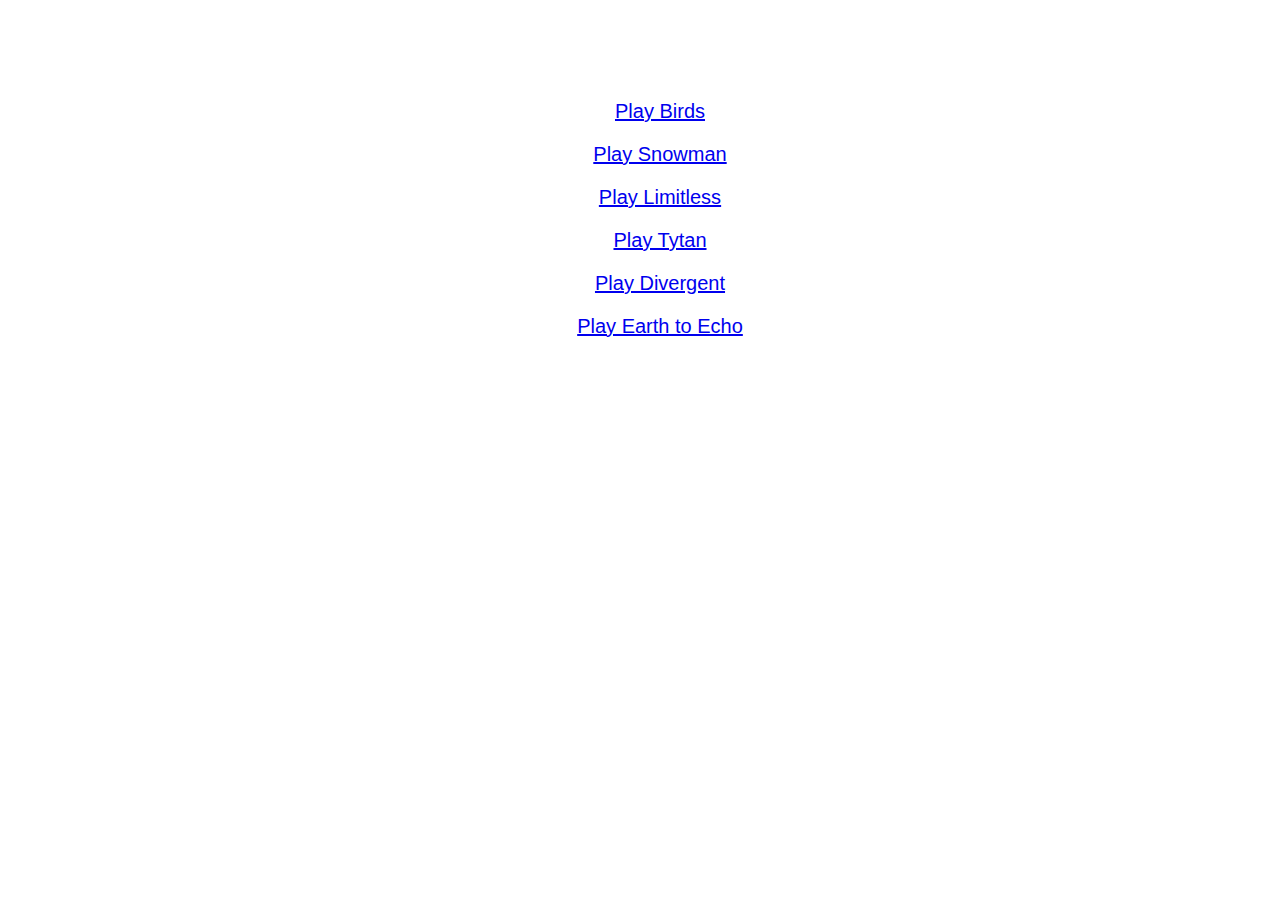
==== index.html @ 956da86e "added earth to echo" ====
<!DOCTYPE html>
<html>
<head>
	<title>Video Demo</title>
	<meta name="generator" content="" />
	
	<style>
	ul {
		font-family: helvetica; 
		font-size: 20px;
		list-style: none;
		text-align: center;
		margin-top: 100px;
	}
	
	li {
		margin-top: 20px;
	}
	
	</style>
	
	
</head>
<body>
	<ul>
		<li><a href="birds.html">Play Birds</a></li>
		<li><a href="snowman.html">Play Snowman</a></li>
		<li><a href="limitless.html">Play Limitless</a></li>
		<li><a href="tytan.html">Play Tytan</a></li>
		<li><a href="divergent.html">Play Divergent</a></li>
		<li><a href="earthtoecho.html">Play Earth to Echo</a></li>
		
	</ul>
</body>
</html>
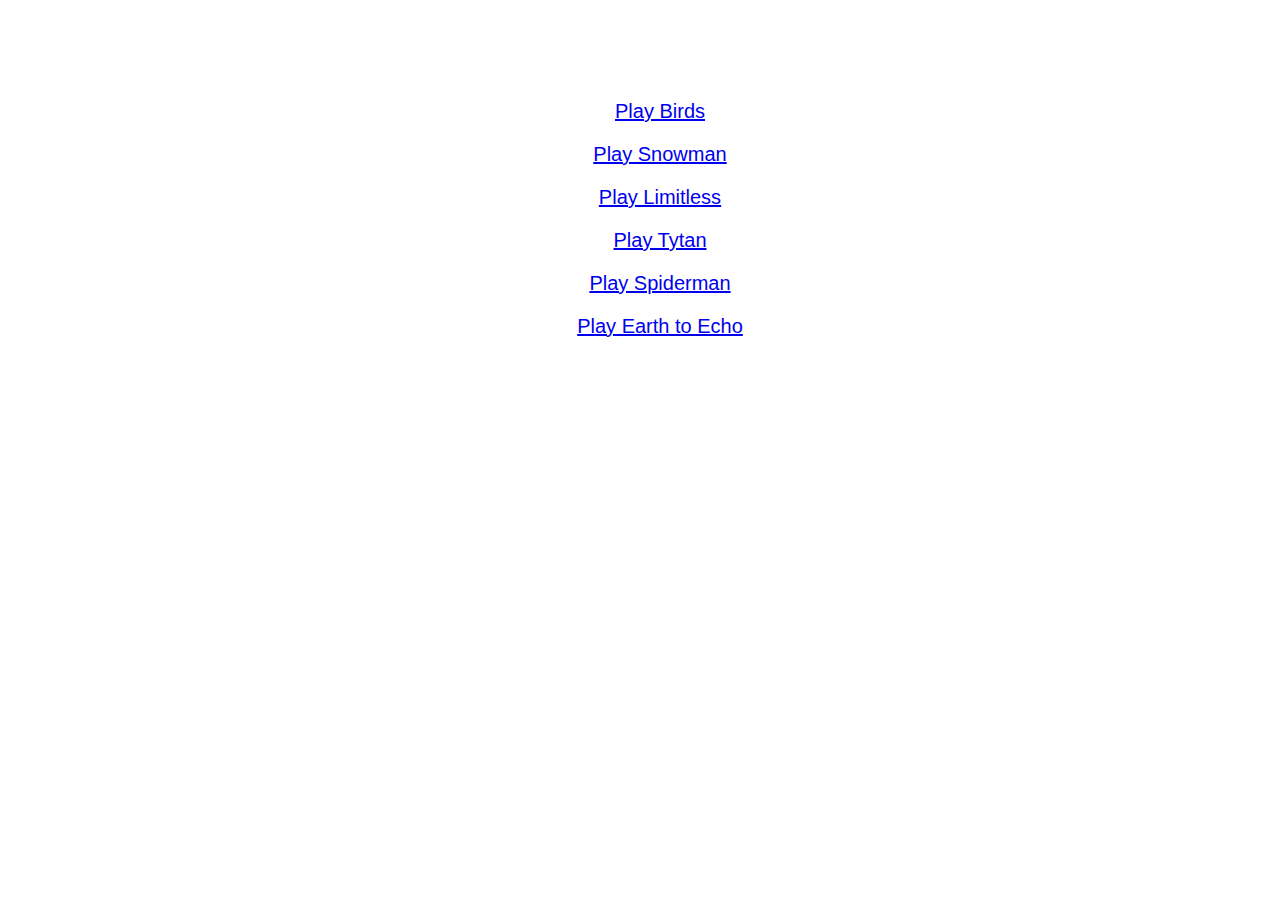
==== commit 0fdeb005: "added spiderman" ====
--- a/index.html
+++ b/index.html
@@ -27,7 +27,7 @@
 		<li><a href="snowman.html">Play Snowman</a></li>
 		<li><a href="limitless.html">Play Limitless</a></li>
 		<li><a href="tytan.html">Play Tytan</a></li>
-		<li><a href="divergent.html">Play Divergent</a></li>
+		<li><a href="spiderman.html">Play Spiderman</a></li>
 		<li><a href="earthtoecho.html">Play Earth to Echo</a></li>
 		
 	</ul>
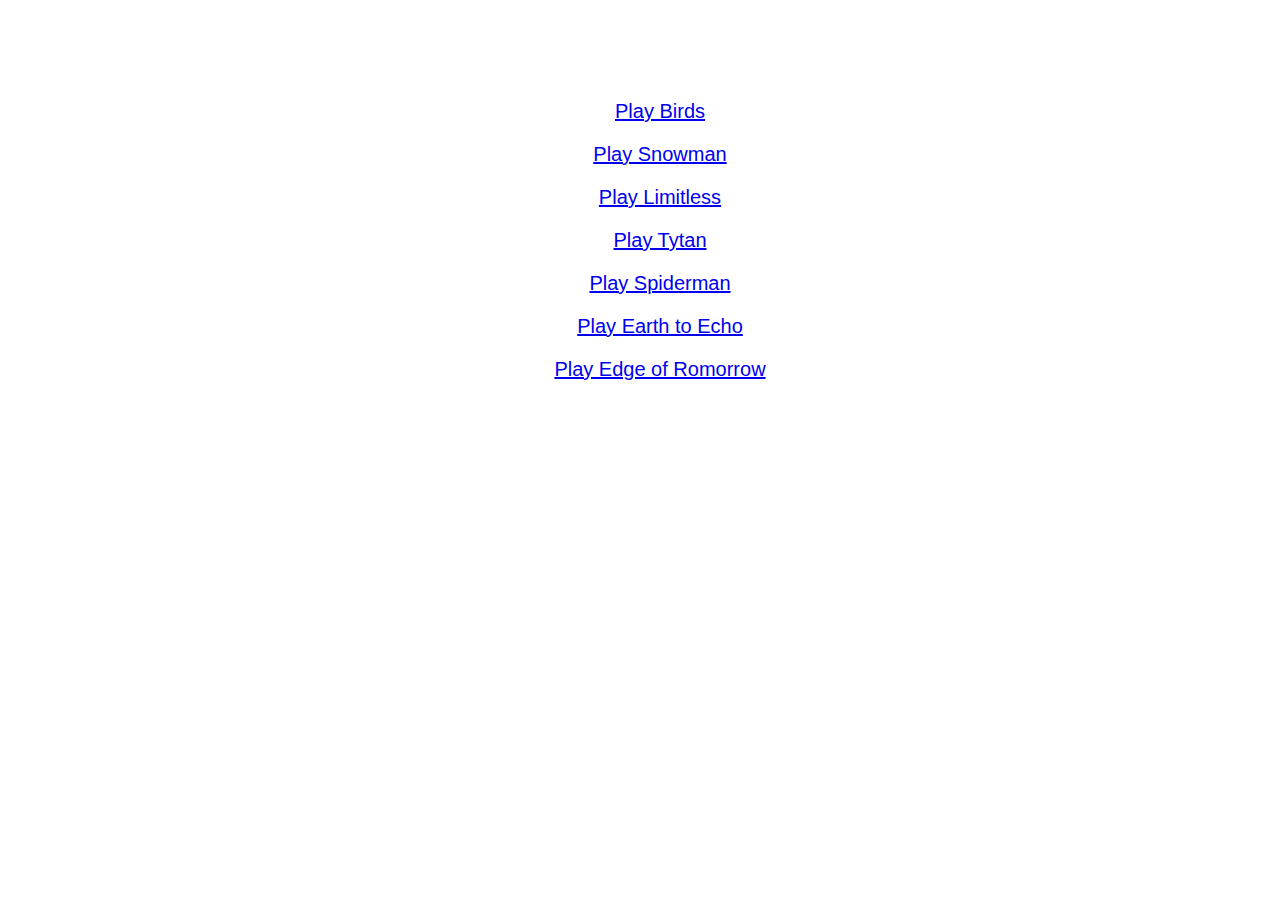
==== commit 6aeb127b: "added edge of tomorrow" ====
--- a/index.html
+++ b/index.html
@@ -29,7 +29,7 @@
 		<li><a href="tytan.html">Play Tytan</a></li>
 		<li><a href="spiderman.html">Play Spiderman</a></li>
 		<li><a href="earthtoecho.html">Play Earth to Echo</a></li>
-		
+		<li><a href="edgeoftomorrow.html">Play Edge of Romorrow</a></li>
 	</ul>
 </body>
 </html>
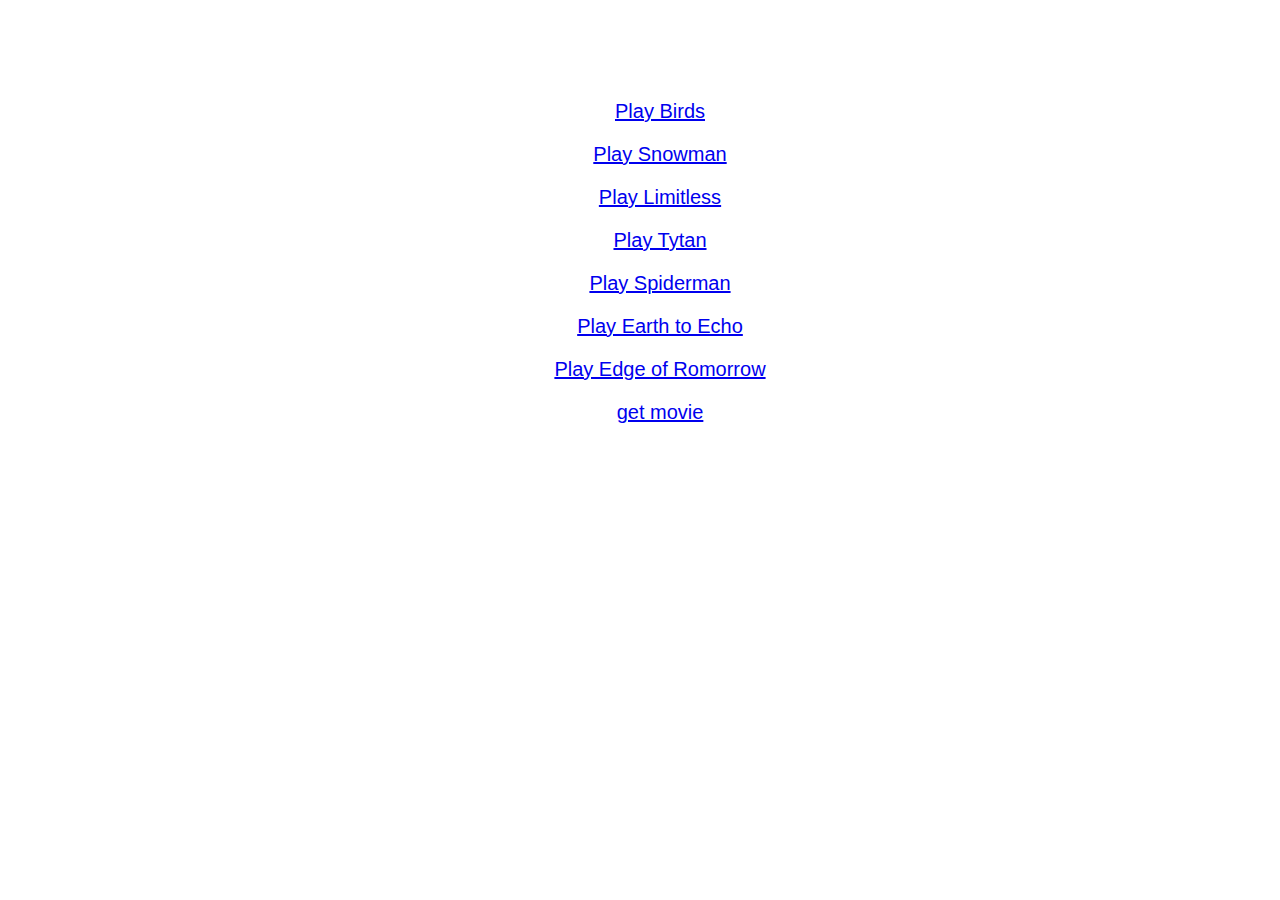
==== commit 67e66871: "added get movie index" ====
--- a/index.html
+++ b/index.html
@@ -30,6 +30,8 @@
 		<li><a href="spiderman.html">Play Spiderman</a></li>
 		<li><a href="earthtoecho.html">Play Earth to Echo</a></li>
 		<li><a href="edgeoftomorrow.html">Play Edge of Romorrow</a></li>
+		<li><a href="getmovie.html">get movie</a></li>
+		
 	</ul>
 </body>
 </html>
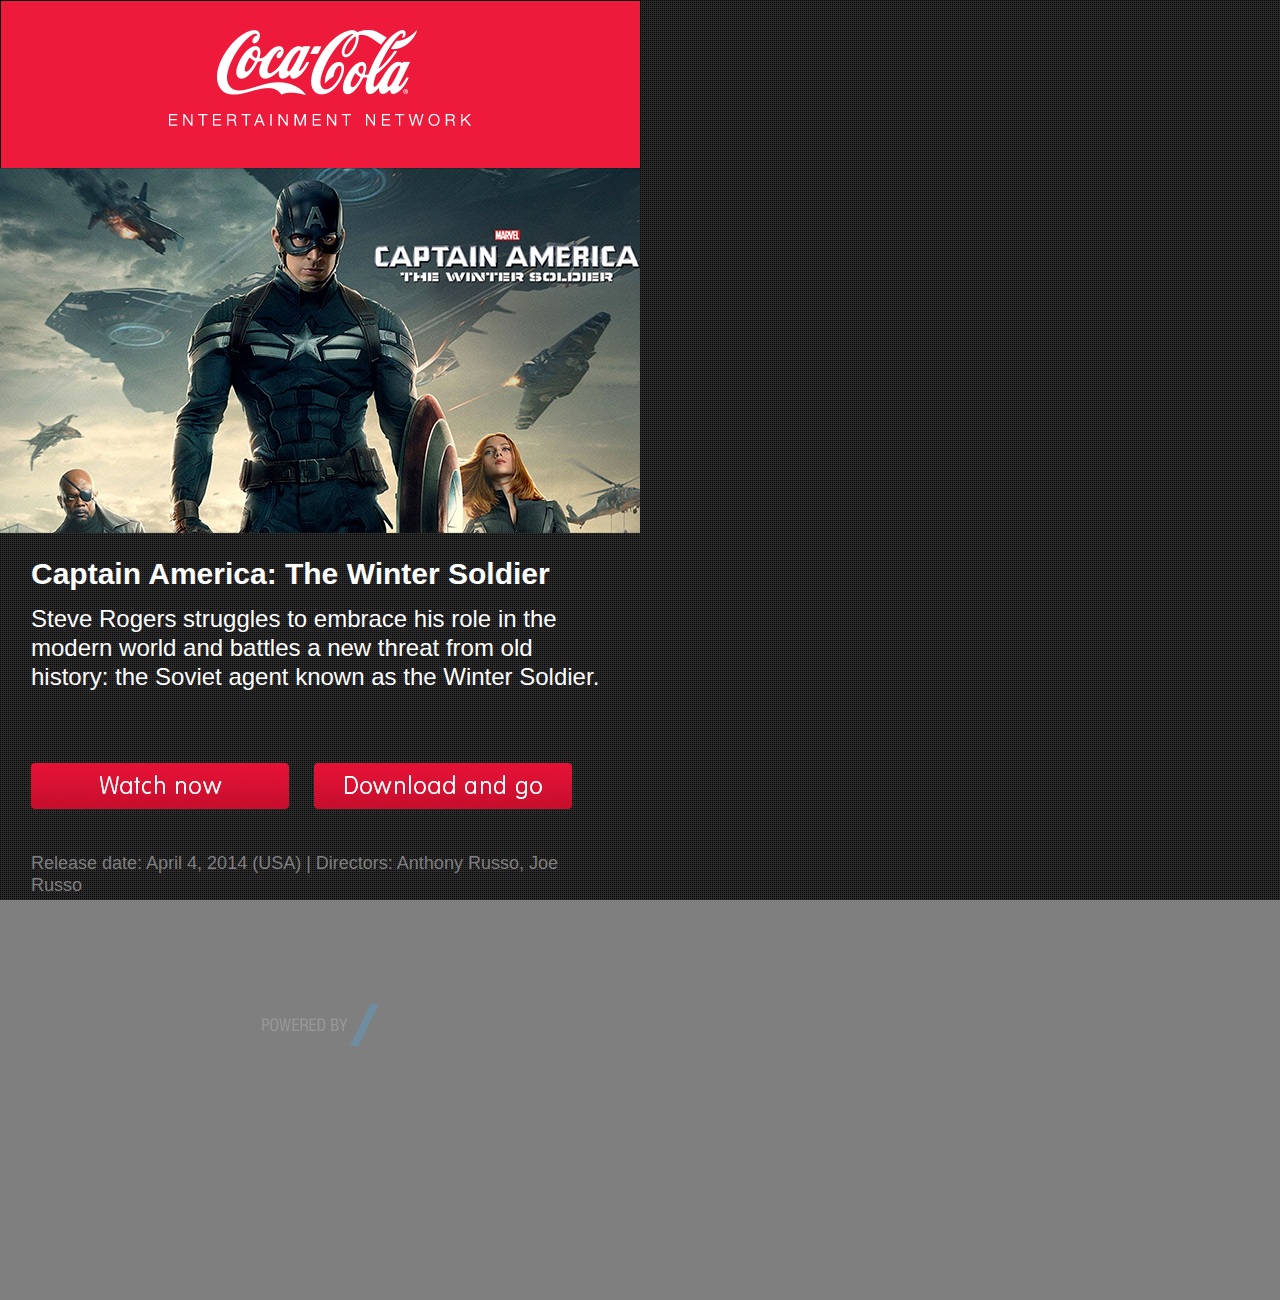
==== commit 5b1abab0: "fixed watch now link" ====
--- a/index.html
+++ b/index.html
@@ -1,41 +1,82 @@
 <!DOCTYPE html>
-<html>
-<head>
-	<title>Video Demo</title>
-	<meta name="generator" content="" />
-	
-	<style>
-	ul {
-		font-family: helvetica; 
-		font-size: 20px;
-		list-style: none;
-		text-align: center;
-		margin-top: 100px;
-	}
-	
-	li {
-		margin-top: 20px;
-	}
-	
-	</style>
-	
-	
-</head>
-<body>
-	<ul>
-		<li><a href="birds.html">Play Birds</a></li>
-		<li><a href="snowman.html">Play Snowman</a></li>
-		<li><a href="limitless.html">Play Limitless</a></li>
-		<li><a href="tytan.html">Play Tytan</a></li>
-		<li><a href="spiderman.html">Play Spiderman</a></li>
-		<li><a href="earthtoecho.html">Play Earth to Echo</a></li>
-		<li><a href="edgeoftomorrow.html">Play Edge of Romorrow</a></li>
-		<li><a href="getmovie.html">get movie</a></li>
-		
-	</ul>
-</body>
+<html class="html">
+ <head>
+
+  <meta http-equiv="Content-type" content="text/html;charset=UTF-8"/>
+  <meta name="generator" content="7.3.5.244"/>
+  <title>Home</title>
+  <meta name="viewport" content="width=640"/>
+  <!-- CSS -->
+  <link rel="stylesheet" type="text/css" href="css/site_global.css?3983832653"/>
+  <link rel="stylesheet" type="text/css" href="css/index.css?182980380" id="pagesheet"/>
+  <!--[if lt IE 9]>
+  <link rel="stylesheet" type="text/css" href="css/iefonts_index.css?4285080713"/>
+  <![endif]-->
+  <!-- Other scripts -->
+  <script type="text/javascript">
+   document.documentElement.className += ' js';
+var __adobewebfontsappname__ = "muse";
+</script>
+  <!-- JS includes -->
+  <script type="text/javascript">
+   document.write('\x3Cscript src="' + (document.location.protocol == 'https:' ? 'https:' : 'http:') + '//webfonts.creativecloud.com/source-sans-pro:n7,n3,n4:all.js" type="text/javascript">\x3C/script>');
+</script>
+   </head>
+ <body>
+
+  <div class="clearfix" id="page"><!-- column -->
+   <div class="position_content" id="page_position_content">
+    <div class="clearfix colelem" id="u100"><!-- group -->
+     <div class="clearfix grpelem" id="u99"><!-- group -->
+      <div class="clip_frame grpelem" id="u85"><!-- image -->
+       <img class="block" id="u85_img" src="images/header_graphic.png" alt="" width="302" height="96"/>
+      </div>
+     </div>
+    </div>
+    <div class="clip_frame colelem" id="u101"><!-- image -->
+     <img class="block" id="u101_img" src="images/hero_poster.png" alt="" width="640" height="365"/>
+    </div>
+    <div class="clearfix colelem" id="u126"><!-- column -->
+     <div class="clearfix colelem" id="u106-4"><!-- content -->
+      <p>Captain America: The Winter Soldier</p>
+     </div>
+     <div class="clearfix colelem" id="u124-4"><!-- content -->
+      <p>Steve Rogers struggles to embrace his role in the modern world and battles a new threat from old history: the Soviet agent known as the Winter Soldier.</p>
+     </div>
+    </div>
+    <div class="clearfix colelem" id="u154"><!-- group -->
+     <div class="clip_frame grpelem" id="u140"><!-- image -->
+      <a href="index-copy.html"><img class="block" id="u140_img" src="images/watchnow.png" alt="" width="258" height="46"/></a>
+     </div>
+     <div class="clip_frame grpelem" id="u132"><!-- image -->
+      <img class="block" id="u132_img" src="images/download_and_go.png" alt="" width="258" height="46"/>
+     </div>
+    </div>
+    <div class="clearfix colelem" id="u147-6"><!-- content -->
+     <p>Release date: April 4, 2014 (USA) | Directors: Anthony Russo, Joe Russo</p>
+     <p>Running time: 136 minutes | MPAA rating: PG&#45;13</p>
+    </div>
+    <div class="clip_frame colelem" id="u149"><!-- image -->
+     <img class="block" id="u149_img" src="images/poweredbyslash.png" alt="" width="117" height="42"/>
+    </div>
+   </div>
+  </div>
+  <!-- JS includes -->
+  <script type="text/javascript">
+   if (document.location.protocol != 'https:') document.write('\x3Cscript src="http://musecdn.businesscatalyst.com/scripts/4.0/jquery-1.8.3.min.js" type="text/javascript">\x3C/script>');
+</script>
+  <script type="text/javascript">
+   window.jQuery || document.write('\x3Cscript src="scripts/jquery-1.8.3.min.js" type="text/javascript">\x3C/script>');
+</script>
+  <script src="scripts/museutils.js?3880880085" type="text/javascript"></script>
+  <!-- Other scripts -->
+  <script type="text/javascript">
+   $(document).ready(function() { try {
+Muse.Utils.transformMarkupToFixBrowserProblemsPreInit();/* body */
+Muse.Utils.prepHyperlinks(true);/* body */
+Muse.Utils.showWidgetsWhenReady();/* body */
+Muse.Utils.transformMarkupToFixBrowserProblems();/* body */
+} catch(e) { Muse.Assert.fail('Error calling selector function:' + e); }});
+</script>
+   </body>
 </html>
-
-
-
-
--- a/css/site_global.css
+++ b/css/site_global.css
@@ -0,0 +1,421 @@
+html
+{
+	min-height: 100%;
+	min-width: 100%;
+	-ms-text-size-adjust: none;
+}
+
+body,div,dl,dt,dd,ul,ol,li,h1,h2,h3,h4,h5,h6,pre,code,form,fieldset,legend,input,button,textarea,p,blockquote,th,td,a
+{
+	margin: 0;
+	padding: 0;
+	border-width: 0;
+	-webkit-transform-origin: left top;
+	-ms-transform-origin: left top;
+	-o-transform-origin: left top;
+	transform-origin: left top;
+}
+
+table
+{
+	border-collapse: collapse;
+	border-spacing: 0;
+}
+
+fieldset,img
+{
+	border: 0;
+	-webkit-transform-origin: left top;
+	-ms-transform-origin: left top;
+	-o-transform-origin: left top;
+	transform-origin: left top;
+}
+
+address,caption,cite,code,dfn,em,strong,th,var,optgroup
+{
+	font-style: inherit;
+	font-weight: inherit;
+}
+
+del,ins
+{
+	text-decoration: none;
+}
+
+li
+{
+	list-style: none;
+}
+
+caption,th
+{
+	text-align: left;
+}
+
+h1,h2,h3,h4,h5,h6
+{
+	font-size: 100%;
+	font-weight: inherit;
+}
+
+input,button,textarea,select,optgroup,option
+{
+	font-family: inherit;
+	font-size: inherit;
+	font-style: inherit;
+	font-weight: inherit;
+}
+
+body
+{
+	font-family: Arial, Helvetica Neue, Helvetica, sans-serif;
+	text-align: left;
+	font-size: 14px;
+	line-height: 17px;
+	word-wrap: break-word;
+	text-rendering: optimizeLegibility;/* kerning, primarily */
+}
+
+@media screen and (-webkit-min-device-pixel-ratio:0)
+{
+	body { text-rendering:auto; }
+}
+
+a:link
+{
+	color: #0000FF;
+	text-decoration: underline;
+}
+
+a:visited
+{
+	color: #800080;
+	text-decoration: underline;
+}
+
+a:hover
+{
+	color: #0000FF;
+	text-decoration: underline;
+}
+
+a:active
+{
+	color: #EE0000;
+	text-decoration: underline;
+}
+
+a.nontext /* used to override default properties of 'a' tag */
+{
+	color: black;
+	text-decoration: none;
+	font-style: normal;
+	font-weight: normal;
+}
+
+.normal_text
+{
+	color: #000000;
+	font-family: Arial, Helvetica Neue, Helvetica, sans-serif;
+	font-size: 14px;
+	font-style: normal;
+	font-weight: normal;
+	letter-spacing: 0px;
+	line-height: 17px;
+	text-align: left;
+	text-decoration: none;
+	text-indent: 0px;
+	vertical-align: 0px;
+	padding: 0px;
+}
+
+.TabbedPanelsTab
+{
+	white-space: nowrap;
+}
+
+.MenuBar  .MenuBarView, .MenuBar  .SubMenuView /* Resets for ul and li in menus */
+{
+	display: block;
+	list-style: none;
+}
+
+.MenuBar .SubMenu
+{
+	display: none;
+	position: absolute;
+}
+
+.NoWrap
+{
+	white-space: nowrap;
+	word-wrap: normal;
+}
+
+.rootelem /* the root of the artwork tree */
+{
+	margin-left: auto;
+	margin-right: auto;
+}
+
+.colelem /* a child element of a column */
+{
+	display: inline;
+	float: left;
+	clear: both;
+}
+
+.grpelem /* a child element of a group */
+{
+	display: inline;
+	float: left;
+}
+
+.clearfix:after /* force a container to fit around floated items */
+{
+	content: "\0020";
+	visibility: hidden;
+	display: block;
+	height: 0;
+	clear: both;
+}
+
+*:first-child+html .clearfix /* IE7 */
+{
+	zoom: 1;
+}
+
+.clip_frame /* used to clip the contents as in the case of an image frame */
+{
+	overflow: hidden;
+}
+
+.inclusion_context /* context for positioning a group of elements that share the same height */
+{
+	display: table;
+	table-layout: fixed;
+	width: 0.01px;
+}
+
+.inclelem /* element of an inclusion context */
+{
+	display: table-cell;
+	vertical-align: top;
+}
+
+.f3s_mid /* 3-slice frame, middle slice */
+{
+	background-repeat: repeat;
+}
+
+.f3s_top,.f3s_bot /* 3-slice frame, top slice */
+{
+	background-repeat: no-repeat;
+}
+
+.f9s_top_left, .f9s_bot_left /* 9-slice frame, left corner slice */
+{
+	background-repeat: no-repeat;
+	background-position: left;
+}
+
+.f9s_top_right, .f9s_bot_right /* 9-slice frame, right corner slice */
+{
+	background-repeat: no-repeat;
+	background-position: right;
+}
+
+.f9s_top_mid, .f9s_bot_mid /* 9-slice frame, top/bottom horizontal slice */
+{
+	background-repeat: repeat-x;
+	background-position: 0px 0px;
+}
+
+.f9s_mid_left /* 9-slice frame, left vertical slice */
+{
+	background-repeat: repeat-y;
+	background-position: left;
+}
+
+.f9s_mid_right /* 9-slice frame, right vertical slice */
+{
+	background-repeat: repeat-y;
+	background-position: right;
+}
+
+.f9s_center /* 9-slice frame, center slice */
+{
+	background-repeat: repeat;
+	background-position: 0px 0px;
+}
+
+.popup_anchor /* anchors an abspos popup */
+{
+	position: relative;
+	width: 0px;
+	height: 0px;
+}
+
+.popup_element
+{
+	z-index: 100000;
+}
+
+.pointer_cursor
+{
+	cursor: pointer;
+}
+
+span.wrap /* used to force wrap after floated array when nested inside a paragraph */
+{
+	content: '';
+	clear: left;
+	display: block;
+}
+
+span.actAsInlineDiv /* used to simulate a DIV with inline display when already nested inside a paragraph */
+{
+	display: inline-block;
+}
+
+.position_content,.excludeFromNormalFlow /* used when child content is larger than parent */
+{
+	float: left;
+}
+
+.preload_images /* used to preload images used in non-default states */
+{
+	position: absolute;
+	overflow: hidden;
+	left: -9999px;
+	top: -9999px;
+	height: 1px;
+	width: 1px;
+}
+
+preload /* used to specifiy the dimension of preload item */
+{
+	height: 1px;
+	width: 1px;
+}
+
+.animateStates
+{
+	-webkit-transition: 0.3s ease-in-out;
+	-moz-transition: 0.3s ease-in-out;
+	-o-transition: 0.3s ease-in-out;
+	transition: 0.3s ease-in-out;
+}
+
+input:focus,textarea:focus /* remove default focussed input styling */
+{
+	outline: none;
+}
+
+textarea
+{
+	resize: none;
+	overflow: auto;
+}
+
+.fld-prompt /* form placeholders cursor behavior */
+{
+	pointer-events: none;
+}
+
+.wrapped-input /* form inputs & placeholders let div styling show thru */
+{
+	position: absolute;
+	top: 0;
+	left: 0;
+	background: transparent;
+	border: none;
+}
+
+.submit-btn /* form submit buttons on top of sibling elements */
+{
+	z-index: 50000;
+}
+
+.anchor_item /* used to specify anchor properties */
+{
+	width: 22px;
+	height: 18px;
+}
+
+.MenuBar .SubMenuVisible, .MenuBarVertical .SubMenuVisible, .MenuBar .SubMenu .SubMenuVisible,.popup_element.Active,span.actAsPara,.actAsDiv,a.nonblock.nontext,img.block
+{
+	display: block;
+}
+
+.ose_ei
+{
+	visibility: hidden;
+	z-index: 0;
+}
+
+.widget_invisible,.js .invi,.js .mse_pre_init,.js .an_invi /* used to hide the widget before loaded */
+{
+	visibility: hidden;
+}
+
+.no_vert_scroll
+{
+	overflow-y: hidden;
+}
+
+.always_vert_scroll
+{
+	overflow-y: scroll;
+}
+
+.always_horz_scroll
+{
+	overflow-x: scroll;
+}
+
+.popup_element.Inactive,.js .disn,.hidden
+{
+	display: none;
+}
+
+.fullscreen
+{
+	overflow: hidden;
+	left: 0px;
+	top: 0px;
+	position: fixed;
+	height: 100%;
+	width: 100%;
+	-moz-box-sizing: border-box;
+	-webkit-box-sizing: border-box;
+	-ms-box-sizing: border-box;
+	box-sizing: border-box;
+}
+
+.scroll_wrapper
+{
+	position: absolute;
+	overflow: auto;
+	left: 0px;
+	right: 0px;
+	top: 0px;
+	bottom: 0px;
+	padding-top: 0px;
+	padding-bottom: 0px;
+	margin-top: 0px;
+	margin-bottom: 0px;
+}
+
+.MenuBar .MenuItemContainer,.SlideShowContentPanel .fullscreen img
+{
+	position: relative;
+}
+
+.accordion_wrapper
+{
+	display: inline;
+	float: left;
+	width: 0px;
+}
+
--- a/css/index.css
+++ b/css/index.css
@@ -0,0 +1,170 @@
+@-ms-viewport
+{
+	width: 640px;
+}
+
+@-webkit-viewport
+{
+	width: 640px;
+}
+
+@-o-viewport
+{
+	width: 640px;
+}
+
+@-moz-viewport
+{
+	width: 640px;
+}
+
+@viewport
+{
+	width: 640px;
+}
+
+.html
+{
+	background: #7F7F7F url("../images/background_pattern.gif") repeat left top fixed;
+}
+
+#page
+{
+	z-index: 1;
+	width: 640px;
+	min-height: 1300px;
+	border-style: none;
+	border-color: #000000;
+	background: transparent url("../images/background_pattern.jpg") no-repeat left top;
+}
+
+#page_position_content
+{
+	margin-bottom: 254px;
+}
+
+#u100
+{
+	z-index: 2;
+	width: 641px;
+	position: relative;
+}
+
+#u99
+{
+	z-index: 3;
+	width: 639px;
+	border-width: 1px;
+	border-style: solid;
+	border-color: #000000;
+	background-color: #ED1A3B;
+	padding-bottom: 42px;
+	position: relative;
+	margin-right: -10000px;
+}
+
+#u85
+{
+	z-index: 4;
+	width: 302px;
+	position: relative;
+	margin-right: -10000px;
+	margin-top: 29px;
+	left: 168px;
+}
+
+#u101
+{
+	z-index: 6;
+	width: 640px;
+	top: -1px;
+	margin-bottom: -1px;
+	position: relative;
+}
+
+#u126
+{
+	z-index: 8;
+	width: 580px;
+	margin-left: 31px;
+	margin-top: 23px;
+	position: relative;
+}
+
+#u106-4
+{
+	z-index: 9;
+	width: 580px;
+	min-height: 46px;
+	line-height: 36px;
+	font-size: 30px;
+	color: #FFFFFF;
+	font-family: source-sans-pro, sans-serif;
+	font-weight: 700;
+	position: relative;
+}
+
+#u124-4
+{
+	z-index: 13;
+	width: 580px;
+	min-height: 115px;
+	line-height: 29px;
+	font-size: 24px;
+	color: #FFFFFF;
+	font-family: source-sans-pro, sans-serif;
+	font-weight: 300;
+	margin-top: 2px;
+	position: relative;
+}
+
+#u154
+{
+	z-index: 25;
+	width: 541px;
+	margin-left: 31px;
+	margin-top: 44px;
+	position: relative;
+}
+
+#u140
+{
+	z-index: 28;
+	width: 258px;
+	position: relative;
+	margin-right: -10000px;
+}
+
+#u132
+{
+	z-index: 26;
+	width: 258px;
+	position: relative;
+	margin-right: -10000px;
+	left: 283px;
+}
+
+#u147-6
+{
+	z-index: 17;
+	width: 580px;
+	min-height: 115px;
+	line-height: 22px;
+	font-size: 18px;
+	color: #7F7F7F;
+	font-family: source-sans-pro, sans-serif;
+	font-weight: 400;
+	margin-left: 31px;
+	margin-top: 43px;
+	position: relative;
+}
+
+#u149
+{
+	z-index: 23;
+	width: 117px;
+	margin-left: 262px;
+	margin-top: 37px;
+	position: relative;
+}
+
--- a/css/iefonts_index.css
+++ b/css/iefonts_index.css
@@ -0,0 +1,15 @@
+#u106-4
+{
+	font-family: source-sans-pro-n7, sans-serif;
+}
+
+#u124-4
+{
+	font-family: source-sans-pro-n3, sans-serif;
+}
+
+#u147-6
+{
+	font-family: source-sans-pro-n4, sans-serif;
+}
+
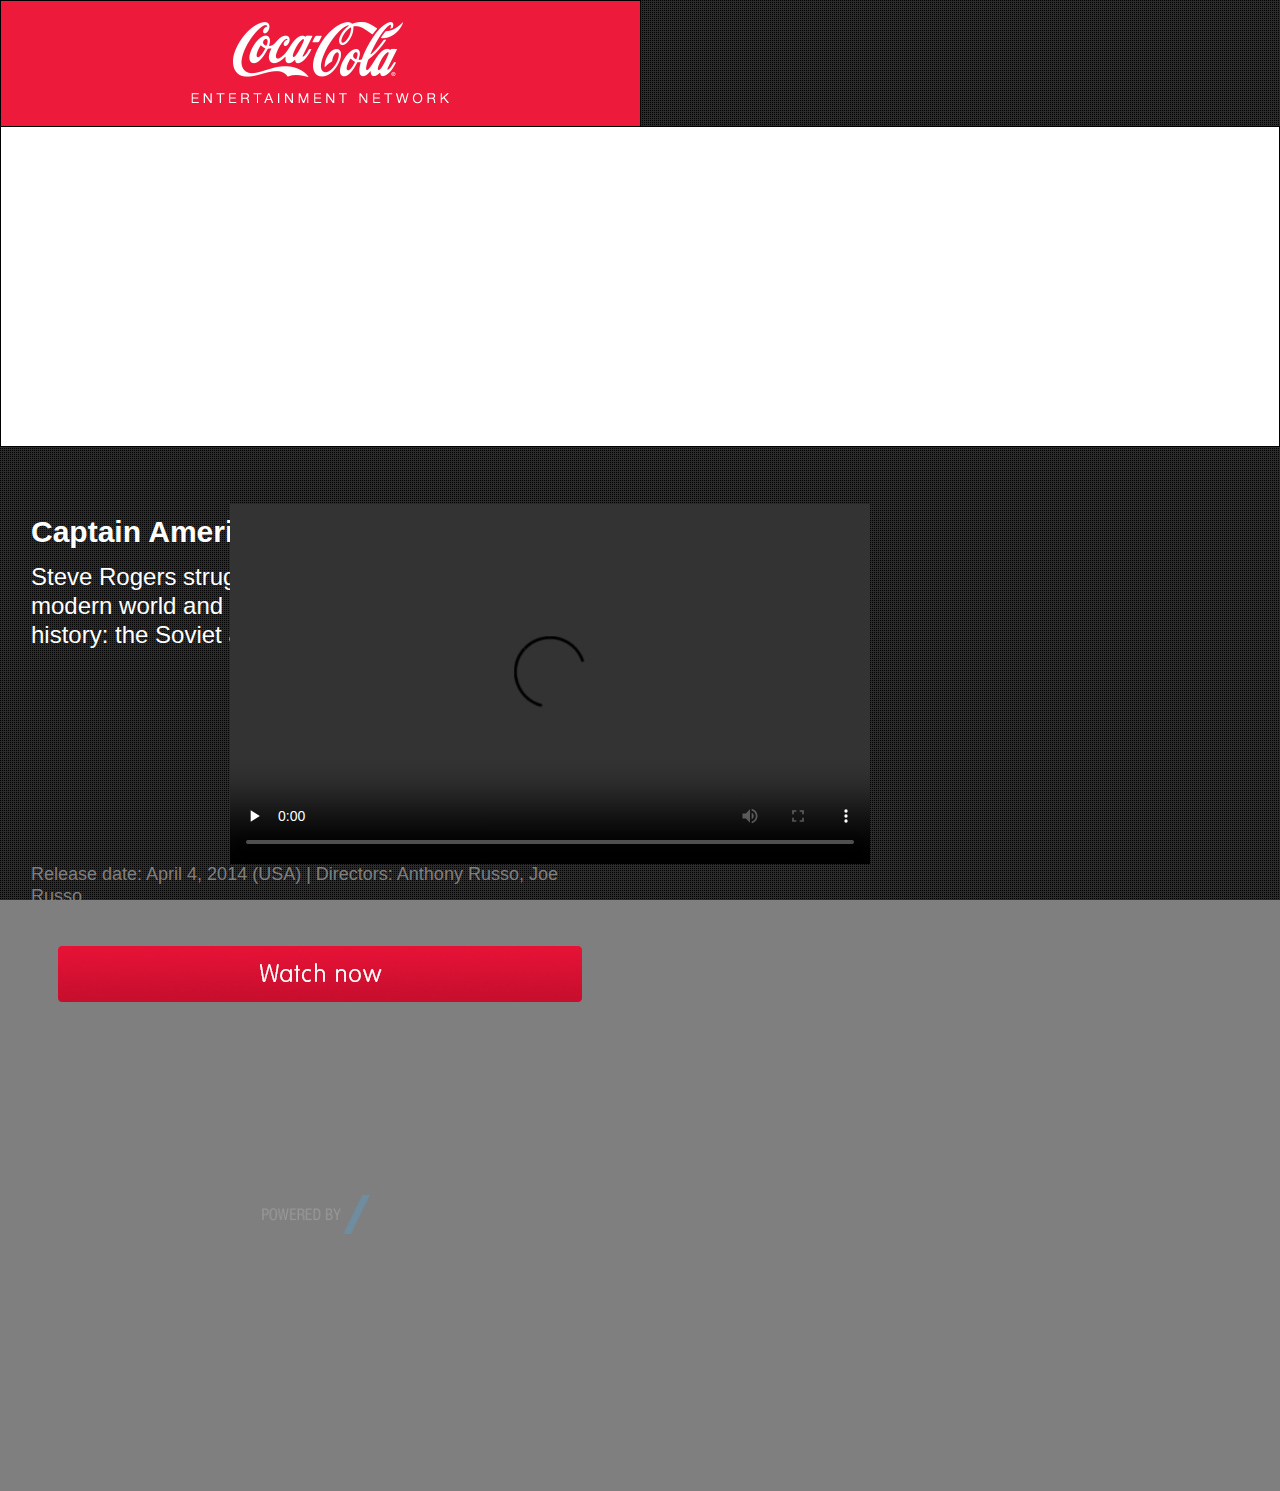
==== commit 0d09c806: "post for testing" ====
--- a/index.html
+++ b/index.html
@@ -4,13 +4,13 @@
 
   <meta http-equiv="Content-type" content="text/html;charset=UTF-8"/>
   <meta name="generator" content="7.3.5.244"/>
-  <title>Home</title>
+  <title>frozen.html</title>
   <meta name="viewport" content="width=640"/>
   <!-- CSS -->
   <link rel="stylesheet" type="text/css" href="css/site_global.css?3983832653"/>
-  <link rel="stylesheet" type="text/css" href="css/index.css?182980380" id="pagesheet"/>
+  <link rel="stylesheet" type="text/css" href="css/frozen_html.css?96131674" id="pagesheet"/>
   <!--[if lt IE 9]>
-  <link rel="stylesheet" type="text/css" href="css/iefonts_index.css?4285080713"/>
+  <link rel="stylesheet" type="text/css" href="css/iefonts_frozen_html.css?433385888"/>
   <![endif]-->
   <!-- Other scripts -->
   <script type="text/javascript">
@@ -26,38 +26,42 @@
 
   <div class="clearfix" id="page"><!-- column -->
    <div class="position_content" id="page_position_content">
-    <div class="clearfix colelem" id="u100"><!-- group -->
-     <div class="clearfix grpelem" id="u99"><!-- group -->
-      <div class="clip_frame grpelem" id="u85"><!-- image -->
-       <img class="block" id="u85_img" src="images/header_graphic.png" alt="" width="302" height="96"/>
+    <div class="clearfix colelem" id="pu310"><!-- group -->
+     <div class="clearfix grpelem" id="u310"><!-- group -->
+      <div class="clearfix grpelem" id="u311"><!-- group -->
+       <div class="grpelem" id="u312"><!-- simple frame --></div>
       </div>
      </div>
-    </div>
-    <div class="clip_frame colelem" id="u101"><!-- image -->
-     <img class="block" id="u101_img" src="images/hero_poster.png" alt="" width="640" height="365"/>
-    </div>
-    <div class="clearfix colelem" id="u126"><!-- column -->
-     <div class="clearfix colelem" id="u106-4"><!-- content -->
-      <p>Captain America: The Winter Soldier</p>
-     </div>
-     <div class="clearfix colelem" id="u124-4"><!-- content -->
-      <p>Steve Rogers struggles to embrace his role in the modern world and battles a new threat from old history: the Soviet agent known as the Winter Soldier.</p>
+     <div class="clip_frame grpelem" id="u307"><!-- image -->
+      <img class="block" id="u307_img" src="images/header_graphic.png" alt="" width="258" height="82"/>
      </div>
     </div>
-    <div class="clearfix colelem" id="u154"><!-- group -->
-     <div class="clip_frame grpelem" id="u140"><!-- image -->
-      <a href="index-copy.html"><img class="block" id="u140_img" src="images/watchnow.png" alt="" width="258" height="46"/></a>
+    <div class="browser_width colelem" id="u347"><!-- simple frame --></div>
+    <div class="clearfix colelem" id="pu298"><!-- group -->
+     <div class="clearfix grpelem" id="u298"><!-- column -->
+      <div class="clearfix colelem" id="u299-4"><!-- content -->
+       <p>Captain America: The Winter Soldier</p>
+      </div>
+      <div class="clearfix colelem" id="u300-4"><!-- content -->
+       <p>Steve Rogers struggles to embrace his role in the modern world and battles a new threat from old history: the Soviet agent known as the Winter Soldier.</p>
+      </div>
      </div>
-     <div class="clip_frame grpelem" id="u132"><!-- image -->
-      <img class="block" id="u132_img" src="images/download_and_go.png" alt="" width="258" height="46"/>
-     </div>
+     <div class="grpelem" id="u348"><!-- custom html -->
+      <video src="http://slash_media/hls/trailers/22jumpstreet/output.m3u8" width="640" height="320" preload="none" controls poster="poster/22jumpstreet.png"></video>
+</div>
+     <div class="grpelem" id="u369"><!-- custom html -->
+      <video src="http://slash_media/hls/trailers/captamerica/output.m3u8" width="640" height="360" preload="none" controls></video>
+</div>
     </div>
-    <div class="clearfix colelem" id="u147-6"><!-- content -->
+    <div class="clearfix colelem" id="u309-6"><!-- content -->
      <p>Release date: April 4, 2014 (USA) | Directors: Anthony Russo, Joe Russo</p>
      <p>Running time: 136 minutes | MPAA rating: PG&#45;13</p>
     </div>
-    <div class="clip_frame colelem" id="u149"><!-- image -->
-     <img class="block" id="u149_img" src="images/poweredbyslash.png" alt="" width="117" height="42"/>
+    <div class="clip_frame colelem" id="u305"><!-- image -->
+     <img class="block" id="u305_img" src="images/watchnow.png" alt="" width="524" height="56"/>
+    </div>
+    <div class="clip_frame colelem" id="u303"><!-- image -->
+     <img class="block" id="u303_img" src="images/poweredbyslash.png" alt="" width="108" height="39"/>
     </div>
    </div>
   </div>
@@ -69,10 +73,12 @@
    window.jQuery || document.write('\x3Cscript src="scripts/jquery-1.8.3.min.js" type="text/javascript">\x3C/script>');
 </script>
   <script src="scripts/museutils.js?3880880085" type="text/javascript"></script>
+  <script src="scripts/jquery.tobrowserwidth.js?152985095" type="text/javascript"></script>
   <!-- Other scripts -->
   <script type="text/javascript">
    $(document).ready(function() { try {
 Muse.Utils.transformMarkupToFixBrowserProblemsPreInit();/* body */
+$('.browser_width').toBrowserWidth();/* browser width elements */
 Muse.Utils.prepHyperlinks(true);/* body */
 Muse.Utils.showWidgetsWhenReady();/* body */
 Muse.Utils.transformMarkupToFixBrowserProblems();/* body */
--- a/css/frozen_html.css
+++ b/css/frozen_html.css
@@ -0,0 +1,213 @@
+@-ms-viewport
+{
+	width: 640px;
+}
+
+@-webkit-viewport
+{
+	width: 640px;
+}
+
+@-o-viewport
+{
+	width: 640px;
+}
+
+@-moz-viewport
+{
+	width: 640px;
+}
+
+@viewport
+{
+	width: 640px;
+}
+
+.html
+{
+	background: #7F7F7F url("../images/background_pattern.gif") repeat left top fixed;
+}
+
+#page
+{
+	z-index: 1;
+	width: 640px;
+	min-height: 1300px;
+	border-style: none;
+	border-color: #000000;
+	background: transparent url("../images/background_pattern.jpg") no-repeat left top;
+}
+
+#page_position_content
+{
+	margin-bottom: 254px;
+}
+
+#pu310
+{
+	width: 0.01px;
+	position: relative;
+}
+
+#u310
+{
+	z-index: 19;
+	width: 641px;
+	margin-bottom: -1px;
+	position: relative;
+	margin-right: -10000px;
+}
+
+#u311
+{
+	z-index: 20;
+	width: 641px;
+	position: relative;
+	margin-right: -10000px;
+}
+
+#u312
+{
+	z-index: 21;
+	width: 639px;
+	height: 125px;
+	border-width: 1px;
+	border-style: solid;
+	border-color: #000000;
+	background-color: #ED1A3B;
+	position: relative;
+	margin-right: -10000px;
+}
+
+#u307
+{
+	z-index: 22;
+	width: 258px;
+	position: relative;
+	margin-right: -10000px;
+	margin-top: 22px;
+	left: 191px;
+}
+
+#u347
+{
+	z-index: 26;
+	width: 639px;
+	height: 319px;
+	border-width: 1px;
+	border-style: solid;
+	border-color: #000000;
+	background-color: #FFFFFF;
+	position: relative;
+}
+
+#pu298
+{
+	width: 0.01px;
+	margin-left: 31px;
+	margin-top: 57px;
+	position: relative;
+}
+
+#u298
+{
+	z-index: 2;
+	width: 580px;
+	position: relative;
+	margin-right: -10000px;
+	margin-top: 10px;
+}
+
+#u299-4
+{
+	z-index: 3;
+	width: 580px;
+	min-height: 46px;
+	line-height: 36px;
+	font-size: 30px;
+	color: #FFFFFF;
+	font-family: source-sans-pro, sans-serif;
+	font-weight: 700;
+	position: relative;
+}
+
+#u300-4
+{
+	z-index: 7;
+	width: 580px;
+	min-height: 115px;
+	line-height: 29px;
+	font-size: 24px;
+	color: #FFFFFF;
+	font-family: source-sans-pro, sans-serif;
+	font-weight: 300;
+	margin-top: 2px;
+	position: relative;
+}
+
+#u348
+{
+	z-index: 27;
+	width: 200px;
+	min-height: 100px;
+	border-style: none;
+	border-color: transparent;
+	background-color: transparent;
+	position: relative;
+	margin-right: -10000px;
+	left: 199px;
+}
+
+#u369
+{
+	z-index: 28;
+	width: 200px;
+	min-height: 100px;
+	border-style: none;
+	border-color: transparent;
+	background-color: transparent;
+	position: relative;
+	margin-right: -10000px;
+	left: 199px;
+}
+
+#u309-6
+{
+	z-index: 11;
+	width: 580px;
+	min-height: 70px;
+	line-height: 22px;
+	font-size: 18px;
+	color: #7F7F7F;
+	font-family: source-sans-pro, sans-serif;
+	font-weight: 400;
+	margin-left: 31px;
+	top: -5px;
+	margin-bottom: -5px;
+	position: relative;
+}
+
+#u305
+{
+	z-index: 24;
+	width: 524px;
+	margin-left: 58px;
+	margin-top: 13px;
+	position: relative;
+}
+
+#u303
+{
+	z-index: 17;
+	width: 117px;
+	margin-left: 262px;
+	margin-top: 193px;
+	position: relative;
+}
+
+#u303_img
+{
+	padding-right: 9px;
+	padding-bottom: 3px;
+}
+
--- a/css/iefonts_frozen_html.css
+++ b/css/iefonts_frozen_html.css
@@ -0,0 +1,15 @@
+#u299-4
+{
+	font-family: source-sans-pro-n7, sans-serif;
+}
+
+#u300-4
+{
+	font-family: source-sans-pro-n3, sans-serif;
+}
+
+#u309-6
+{
+	font-family: source-sans-pro-n4, sans-serif;
+}
+
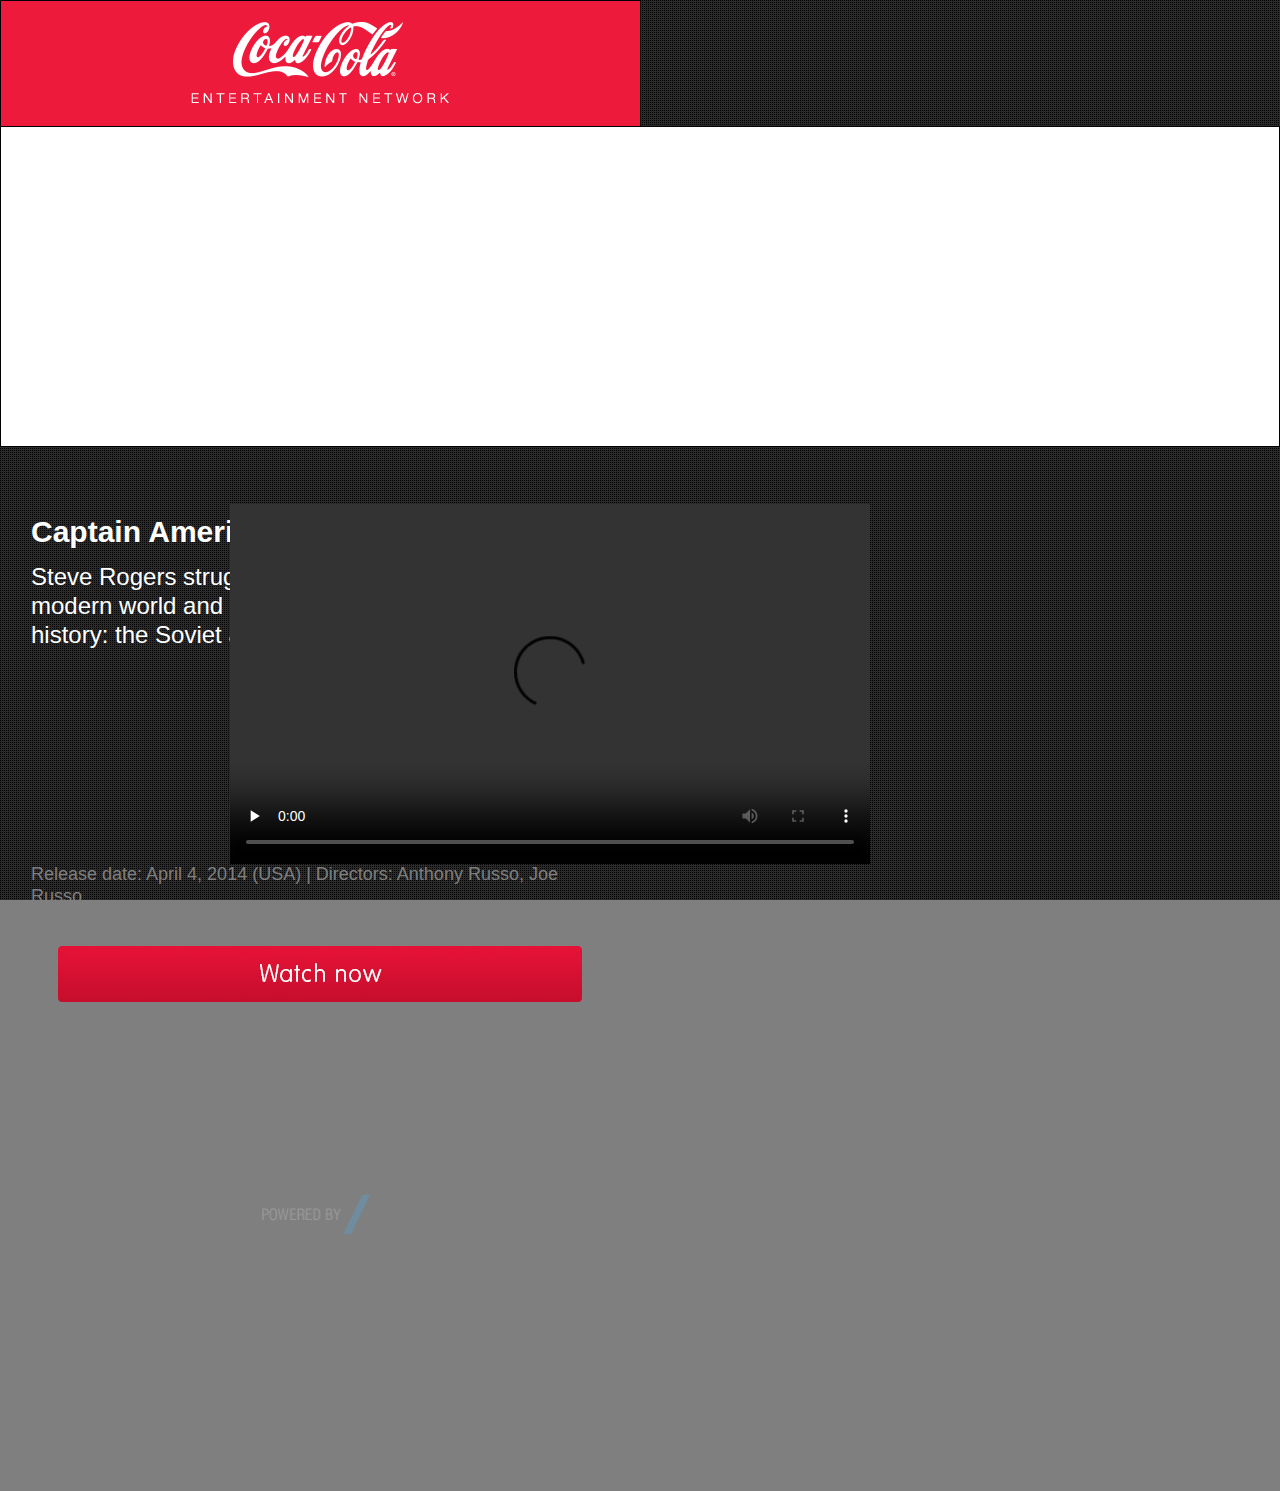
==== commit 6ceb3a6f: "testing" ====
--- a/index.html
+++ b/index.html
@@ -1,7 +1,7 @@
 <!DOCTYPE html>
 <html class="html">
  <head>
-
+<!--test÷-->
   <meta http-equiv="Content-type" content="text/html;charset=UTF-8"/>
   <meta name="generator" content="7.3.5.244"/>
   <title>frozen.html</title>
